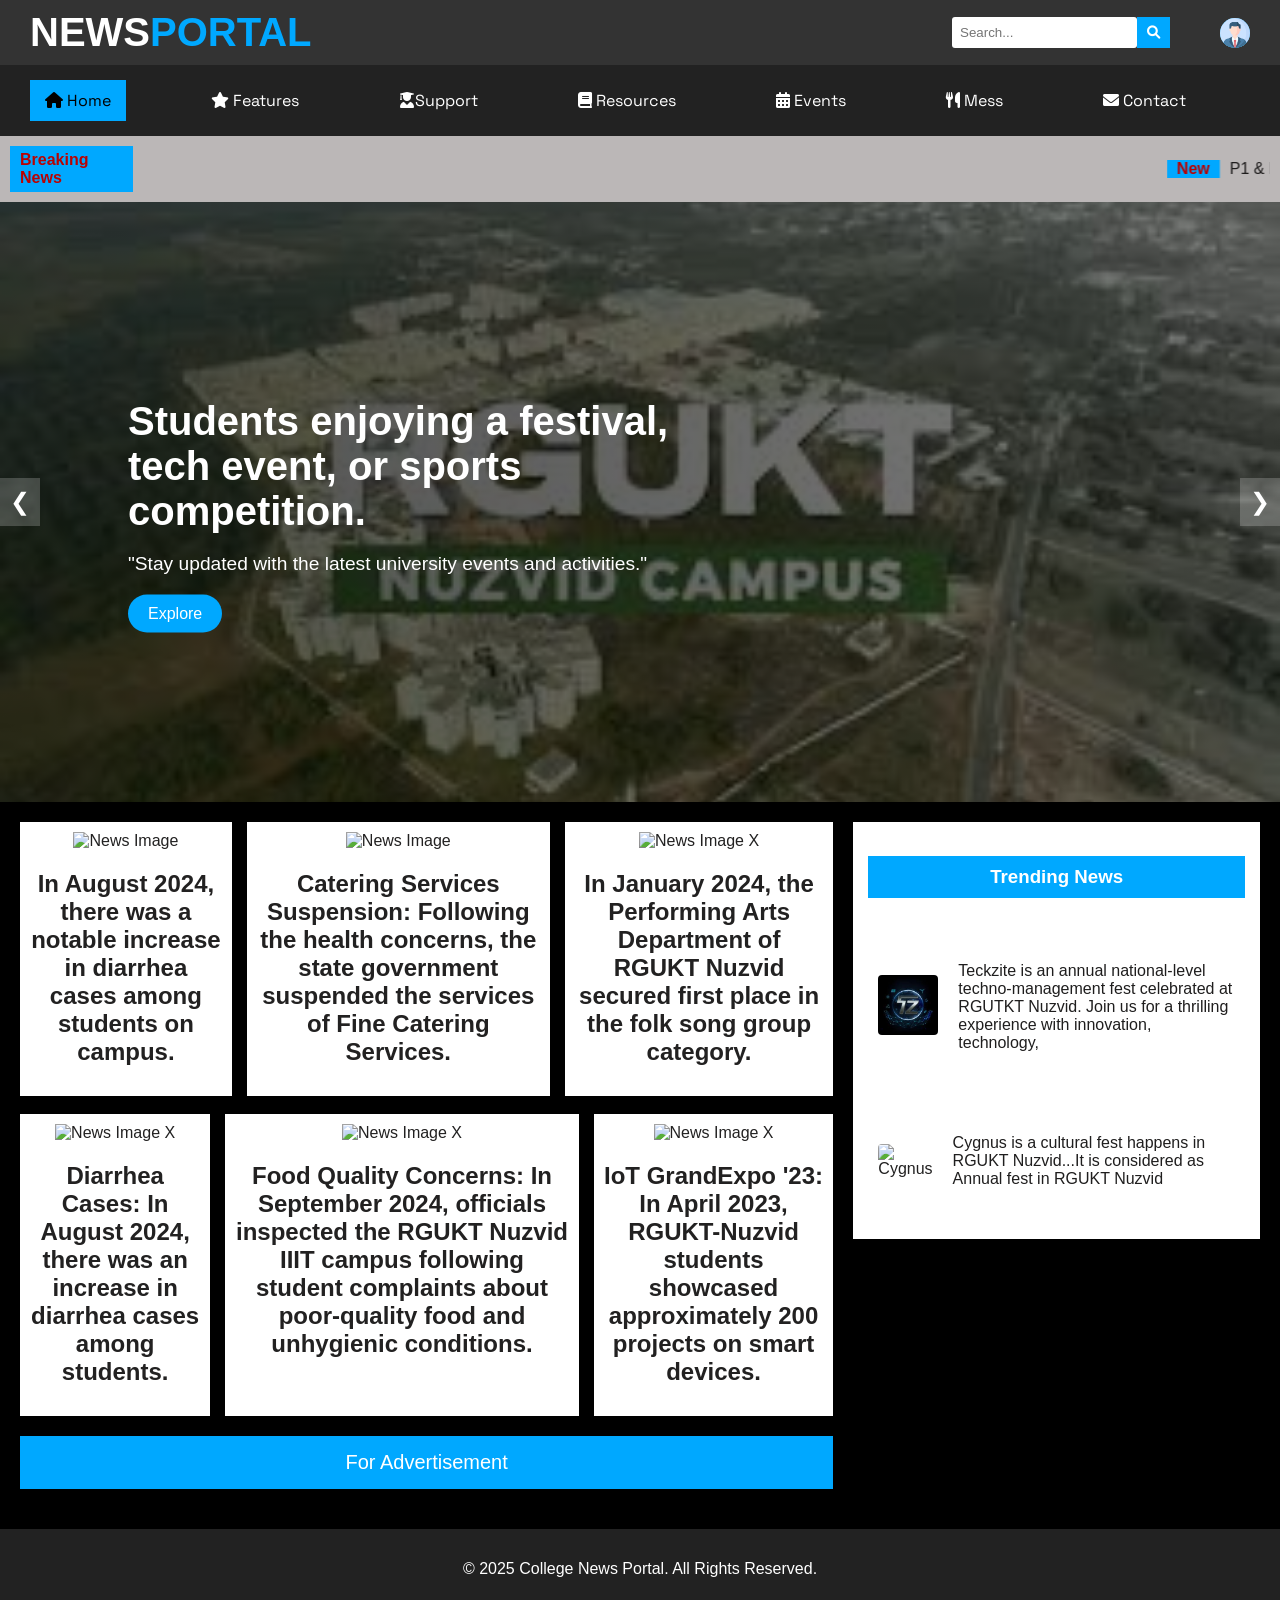
==== Fronted/homePage.html @ 2e1bdf9b "Add files via upload" ====
<!DOCTYPE html>
<html lang="en">

<head>
    <link rel="stylesheet" href="https://cdnjs.cloudflare.com/ajax/libs/font-awesome/6.0.0/css/all.min.css">
    <meta charset="UTF-8">
    <meta name="viewport" content="width=device-width, initial-scale=1.0">
    <title>College News Portal</title>
    <link rel="stylesheet" href="styles.css">
    <link href="https://fonts.googleapis.com/css2?family=Montserrat:wght@400;700&display=swap" rel="stylesheet">
    <script src="https://kit.fontawesome.com/a076d05399.js" crossorigin="anonymous"></script>
    <link rel="stylesheet" href="https://cdn.jsdelivr.net/npm/swiper/swiper-bundle.min.css" />
    <script src="https://cdn.jsdelivr.net/npm/swiper/swiper-bundle.min.js"></script>
    <link rel="stylesheet" href="homePage.css">
    <!-- <script src="homePage.js"></script> -->
    <style>
        .profile-btn {
            background: #00a8ff;
            color: white;
            padding: 10px 15px;
            border: none;
            border-radius: 5px;
            cursor: pointer;
            font-size: 1em;
            display: inline-flex;
            align-items: center;
            gap: 5px;
        }
        
        .profile-btn:hover {
            background: #005f9f;
        }
        
        .modal {
            display: none;
            position: fixed;
            top: 0;
            left: 0;
            width: 100%;
            height: 100%;
            background: rgba(0, 0, 0, 0.5);
            justify-content: center;
            align-items: center;
            z-index: 1000;
        }
        
        .modal-content {
            background: white;
            padding: 20px;
            border-radius: 10px;
            text-align: center;
            width: 80%;
            max-width: 400px;
            box-shadow: 0 10px 30px rgba(0, 0, 0, 0.3);
        }
        
        .login-btn {
            display: block;
            width: 100%;
            padding: 10px;
            margin: 10px 0;
            background: #00a8ff;
            color: white;
            border: none;
            border-radius: 5px;
            cursor: pointer;
            font-size: 1em;
        }
        
        .login-btn:hover {
            background: #005f9f;
        }
    </style>
</head>

<body>
    <!-- New Top Navbar -->
    <header class="top-navbar">
        <div class="logo" style="font-size: 40PX;">NEWS<span>PORTAL</span></div>
        <div class="search-bar">
            <input type="text" placeholder="Search...">
            <button><i class="fas fa-search"></i></button>
            <!-- <button><i class="fal fa-search"></i></button> -->
        </div>
        <!-- <div id="profile-card" class="card" style="display:none; max-width: 400px; margin-top: 20px;">
            <div class="card-body text-center">
                <img id="profilePicLarge" src="" alt="Profile Picture" class="rounded-circle" width="100" height="100">
                <h5 id="profileName" class="mt-2"></h5>
                <p id="profileEmail"></p>
                <p id="profilePhone"></p>
                <button class="btn btn-danger btn-logout" id="signOutBtn">Sign Out</button>
            </div>
        </div>
        <script>
            // Update UI on login
            function updateUI(user) {
                // Show the profile card with user details
                document.getElementById('profile-card').style.display = 'block';

                // Update profile picture and details
                document.getElementById('profilePicLarge').src = user.photoURL;
                document.getElementById('profileName').textContent = user.displayName;
                document.getElementById('profileEmail').textContent = user.email;
                document.getElementById('profilePhone').textContent = user.phoneNumber ? user.phoneNumber : "No phone linked";

                // Handle sign-out button
                document.getElementById('signOutBtn').addEventListener('click', function() {
                    firebase.auth().signOut().then(() => {
                        document.getElementById('profile-card').style.display = 'none'; // Hide profile card after sign-out
                        location.reload(); // Reload the page after sign-out
                    }).catch((error) => {
                        console.error("Error during sign-out:", error);
                    });
                });
            }
        </script>
        <script>
            // Update UI on login
            function updateUI(user) {
                // Show the profile card with user details
                document.getElementById('profile-card').style.display = 'block';

                // Update profile picture and details
                document.getElementById('profilePicLarge').src = user.photoURL;
                document.getElementById('profileName').textContent = user.displayName;
                document.getElementById('profileEmail').textContent = user.email;
                document.getElementById('profilePhone').textContent = user.phoneNumber ? user.phoneNumber : "No phone linked";

                // Handle sign-out button
                document.getElementById('signOutBtn').addEventListener('click', function() {
                    firebase.auth().signOut().then(() => {
                        document.getElementById('profile-card').style.display = 'none'; // Hide profile card after sign-out
                        location.reload(); // Reload the page after sign-out
                    }).catch((error) => {
                        console.error("Error during sign-out:", error);
                    });
                });
            }
        </script> -->

        <div class="profile-logo">
            <!-- <a href="index.html"> -->
            <img src="[data-uri]"
                alt="Profile">
        </div>
        <br>
        <div class="modal" id="loginOptionsModal">
            <div class="modal-content">
                <h2>Login Options</h2>
                <button class="login-btn">Login with Email</button>
                <button class="login-btn">Login with Google</button>
                <button class="login-btn">Login with Facebook</button>
                <button class="login-btn" onclick="closeLoginModal()">Close</button>
            </div>
        </div>
        <script>
            document.getElementById('profileButton').addEventListener('click', function() {
                document.getElementById('loginOptionsModal').style.display = 'flex';
            });

            function closeLoginModal() {
                document.getElementById('loginOptionsModal').style.display = 'none';
            }
        </script>

        <!-- <p class="login">Login<br>or<br>Sign Up</p> -->


    </header>

    <!-- Existing Header -->
    <header class="header">
        <!-- <div class="logo">NEWS<span>PORTAL</span></div> -->
        <nav class="navbar">
            <a href="#" class="active"><i class="fas fa-home"></i> Home</a>
            <a href="Essential_Features_1.html"><i class="fas fa-star"></i>  Features</a>
            <a href="Student_Support_1.html"><i class="fas fa-user-graduate"></i>Support</a>
            <a href="Academic_Support.html"><i class="fas fa-book"></i> Resources</a>
            <a href="Events.html"><i class="fas fa-calendar-alt"></i> Events</a>
            <a href="mess_and_food.html"><i class="fas fa-utensils"></i> Mess</a>
            <a href="Contact_1.html"><i class="fas fa-envelope"></i> Contact</a>
        </nav>
        <!-- <div class="search-bar ">
            <input type="text " placeholder="Keyword ">
            <button><i class="fas fa-search "></i></button>
        </div> -->
    </header>

    <section class="breaking-news ">
        <span>Breaking News</span>
        <marquee><span class="blinking-text New ">New</span>P1 & P2 Remidial examination time table..&nbsp;&nbsp;|&nbsp;&nbsp;President and Vice-President selections are going on in CSE Department..</marquee>
    </section>
    <!DOCTYPE html>
    <html lang="en">

    <!-- <head>
        <meta charset="UTF-8">
        <meta name="viewport" content="width=device-width, initial-scale=1.0">
        <title>Image Carousel</title>
        <style>

        </style>
    </head> -->

    <body>
        <div class="carousel">
            <div class="slides">
                <div class="slide" style="background-image: url('[data-uri]'); background-size: cover; background-position: center;">
                    <div class="overlay"></div>
                    <div class="content">
                        <h1>"A Place to Learn, Grow, and Succeed!"</h1>
                        <p>Have a visit of our Campus in a bird eye-view</p>
                        <a href="https://youtu.be/DHml2QBOYe0?si=I0s-JmAlD7ypQW20" class="btn">Explore</a>
                    </div>
                </div>
                <div class="slide active" style="background-image: url('[data-uri]'); background-size: cover; background-position: center;">
                    <div class="overlay"></div>
                    <div class="content">
                        <h1>Students enjoying a festival, tech event, or sports competition.</h1>
                        <p>"Stay updated with the latest university events and activities."</p>
                        <a href="https://youtu.be/DHml2QBOYe0?si=I0s-JmAlD7ypQW20" class="btn">Explore</a>
                    </div>
                </div>

                <div class="slide" style="background-image: url('[data-uri]'); background-size: cover; background-position: center;">
                    <div class="overlay"></div>
                    <div class="content">
                        <h1>Students enjoying a festival, tech event, or sports competition</h1>
                        <p>"Stay updated with the latest university events and activities."</p>
                        <a href="https://youtu.be/DHml2QBOYe0?si=I0s-JmAlD7ypQW20" class="btn">Explore</a>
                    </div>
                </div>
                <div class="slide" style="background-image: url('[data-uri]'); background-size: cover; background-position: center;">
                    <div class="overlay"></div>
                    <div class="content">
                        <h1>Students enjoying a festival, tech event, or sports competition</h1>
                        <p>"Stay updated with the latest university events and activities."</p>
                        <a href="https://youtu.be/DHml2QBOYe0?si=I0s-JmAlD7ypQW20" class="btn">Explore</a>
                    </div>
                </div>
            </div>
            <div class="controls">
                <button id="prev">&#10094;</button>
                <button id="next">&#10095;</button>
            </div>
        </div>
        <script>
            let currentSlide = 0;
            const slides = document.querySelectorAll('.slide');
            const nextButton = document.getElementById('next');
            const prevButton = document.getElementById('prev');

            function showSlide(index) {
                slides.forEach((slide, i) => {
                    slide.classList.toggle('active', i === index);
                });
            }

            function nextSlide() {
                currentSlide = (currentSlide + 1) % slides.length;
                showSlide(currentSlide);
            }

            function prevSlide() {
                currentSlide = (currentSlide - 1 + slides.length) % slides.length;
                showSlide(currentSlide);
            }

            nextButton.addEventListener('click', nextSlide);
            prevButton.addEventListener('click', prevSlide);

            setInterval(nextSlide, 3000); // Auto slide every 3 seconds
        </script>
    </body>

    </html>
    <script>
        var swiper = new Swiper('.swiper-container', {
            loop: true,
            autoplay: {
                delay: 3000,
                disableOnInteraction: false,
            },
            pagination: {
                el: '.swiper-pagination',
                clickable: true,
            },
            navigation: {
                nextEl: '.swiper-button-next',
                prevEl: '.swiper-button-prev',
            },
        });
    </script>
    <!-- <div class="carousel-container ">
        <div class="carousel ">
            <div class="carousel-slide ">
                <img src="https://images.pexels.com/photos/1659438/pexels-photo-1659438.jpeg?auto=compress&cs=tinysrgb&w=600" alt="Slide 1 ">
                <div class="slide-number ">1/3</div>
            </div>
            <div class="carousel-slide ">
                <img src="https://images.pexels.com/photos/3204950/pexels-photo-3204950.jpeg?auto=compress&cs=tinysrgb&w=600" alt=" Slide 2 ">
                <div class="slide-number ">2/3</div>
            </div>

            <div class="carousel-slide ">
                <img src="https://images.deepai.org/chat-style-image/410059517bd848b9b8b893c151ca9a31/output.jpg" alt=" Slide 3 ">
                <div class="slide-number ">3/3</div>
            </div>
            <div class="carousel-slide ">
                <img src="https://images.deepai.org/chat-style-image/410059517bd848b9b8b893c151ca9a31/output.jpg" alt=" Slide 3 ">
                <div class="slide-number ">3/3</div>
            </div>
        </div>
        <div class="dots-container ">
            <div class="dot active "></div>
            <div class="dot "></div>
            <div class="dot "></div>
            <div class="dot "></div>
        </div>
    </div>
 -->

    <div class="container ">

        <div class="main-content ">


            <section class="featured-news ">
                <article>
                    <a href="news.html "> <img src="https://tse2.mm.bing.net/th?id=OIP.7BnX1uEfYjDy9ue3vzPV9QHaDj&w=227&h=227&c=7 " alt="News Image ">

                        <h2>In August 2024, there was a notable increase in diarrhea cases among students on campus.</h2>
                    </a>
                </article>
                <article>
                    <a href="news.html "> <img src=" https://tse2.mm.bing.net/th?id=OIP.qR7wzEUnlj5_laS-erY0iwHaFj&w=355&h=355&c=7 " alt="News Image ">

                        <h2>Catering Services Suspension: Following the health concerns, the state government suspended the services of Fine Catering Services.
                        </h2>
                    </a>
                </article>
                <article>
                    <a href="news.html "> <img src="https://tse1.mm.bing.net/th?id=OIP.hWRy4tz-WGbR9gDtNKpdBwHaEK&w=266&h=266&c=7" alt="News Image "> X
                        <h2>In January 2024, the Performing Arts Department of RGUKT Nuzvid secured first place in the folk song group category.</h2>
                    </a>
                </article>
            </section>
            <br>
            <section class="featured-news ">

                <article>
                    <a href="news.html "> <img src="https://tse2.mm.bing.net/th?id=OIP.qR7wzEUnlj5_laS-erY0iwHaFj&w=355&h=355&c=7" alt="News Image "> X
                        <h2>Diarrhea Cases: In August 2024, there was an increase in diarrhea cases among students. </h2>
                    </a>
                </article>
                <article>
                    <a href="news.html "> <img src="https://tse4.mm.bing.net/th?id=OIP.izRJJhMVg1qjjKA2wf9P6wHaDt&w=237&h=237&c=7 " alt="News Image "> X
                        <h2>Food Quality Concerns: In September 2024, officials inspected the RGUKT Nuzvid IIIT campus following student complaints about poor-quality food and unhygienic conditions.
                        </h2>
                    </a>
                </article>
                <article>
                    <a href="news.html "> <img src="https://tse2.mm.bing.net/th?id=OIP.nenHi66zFstHROoTGbahRwHaEK&w=266&h=266&c=7 " alt="News Image "> X
                        <h2>IoT GrandExpo '23: In April 2023, RGUKT-Nuzvid students showcased approximately 200 projects on smart devices. </h2>
                    </a>
                </article>

            </section>
            <a href="Advertisment.html">
                <div class="advertisement ">For Advertisement</div>
            </a>
        </div>

        <aside class="sidebar ">
            <section class="trending-news ">
                <h3>Trending News</h3>
                <div class="tredn1 ">
                    <article>

                        <a href="https://teckzite.org/ "><img src="[data-uri]"
                                alt=" Trending "></a>
                        <p style="color:rgb(31, 30, 30);">Teckzite is an annual national-level techno-management fest celebrated at RGUTKT Nuzvid. Join us for a thrilling experience with innovation, technology,</p>
                    </article>
                </div>
                <article>
                    <a href="https://www.instagram.com/cygnus_2k25?utm_source=ig_web_button_share_sheet&igsh=ZDNlZDc0MzIxNw=="> <img src=" https://encrypted-tbn0.gstatic.com/images?q=tbn:ANd9GcT7wJ7SiieqJWCZuH_wAWFHO-YEYi4juymuLg&s " alt="Cygnus "></a>
                    <p style="color:rgb(31, 30, 30);">Cygnus is a cultural fest happens in RGUKT Nuzvid...It is considered as Annual fest in RGUKT Nuzvid</p>
                </article>
            </section>
        </aside>
    </div>

    <footer class="footer ">
        <p>&copy; 2025 College News Portal. All Rights Reserved.</p>
    </footer>
    <!-- <script>
        let currentIndex = 0;
        const slides = document.querySelectorAll('.carousel-slide');
        const totalSlides = slides.length;
        const carousel = document.querySelector('.carousel');
        const dots = document.querySelectorAll('.dot');

        function updateCarousel() {
            carousel.style.transform = `translateX(-${currentIndex * 100}%)`;

            // Update Slide Number
            document.querySelectorAll('.slide-number').forEach((el, index) => {
                el.textContent = `${index + 1}/${totalSlides}`;
            });

            // Update Dots
            dots.forEach((dot, index) => {
                dot.classList.toggle('active', index === currentIndex);
            });
        }

        function nextSlide() {
            currentIndex = (currentIndex + 1) % totalSlides;
            updateCarousel();
        }

        // Auto-scroll every 2 seconds, ensuring proper centering
        setInterval(() => {
            nextSlide();
        }, 2500); // Slide transition + 2 seconds pause

        // Dots click event
        dots.forEach((dot, index) => {
            dot.addEventListener('click', () => {
                currentIndex = index;
                updateCarousel();
            });
        });
    </script> -->

</body>

</html>
---- Fronted/homePage.css ----
@import url('https://fonts.googleapis.com/css2?family=Space+Grotesk:wght@400;500;700&display=swap');
.navbar {
    font-family: 'Space Grotesk', sans-serif;
}

body {
    font-family: 'Montserrat', sans-serif;
    margin: 0;
    padding: 0;
    background: #f4f4f4;
}

.header {
    display: flex;
    justify-content: space-between;
    align-items: center;
    background: #222;
    padding: 15px 30px;
    color: white;
}

.login {
    color: aliceblue;
}

.logo {
    font-size: 34px;
    font-weight: bold;
}

.New span {
    color: black;
}

.logo span {
    color: #00a8ff;
}

.navbar {
    display: flex;
    gap: 70px;
    /* font-size: 25px; */
}

.navbar a {
    color: white;
    text-decoration: none;
    padding: 10px 15px;
}

.navbar a.active,
.navbar a:hover {
    background: #00a8ff;
    color: #000;
}

.search-bar {
    display: flex;
}

.search-bar input {
    padding: 8px;
    border: none;
    border-radius: 3px;
}

.search-bar button {
    background: #00a8ff;
    border: none;
    padding: 8px 10px;
    cursor: pointer;
    color: white;
}

.breaking-news {
    background: #bbb7b7;
    color: rgb(29, 27, 27);
    padding: 10px;
    display: flex;
    align-items: center;
    font-size: 16px;
}

.breaking-news span {
    background: #00a8ff;
    padding: 5px 10px;
    margin-right: 10px;
    color: rgb(185, 2, 2);
    font-weight: 600;
}

.container {
    display: flex;
    margin: 20px;
}

.main-content {
    flex: 2;
}

.featured-news {
    display: flex;
    gap: 15px;
}

.featured-news article {
    display: flex;
    background: white;
    padding: 10px;
    text-align: center;
}

.featured-news img {
    width: 100%;
    height: auto;
}

.advertisement {
    text-align: center;
    background: #00a8ff;
    color: white;
    padding: 15px;
    margin: 20px 0;
    font-size: 20px;
}

.sidebar {
    flex: 1;
    margin-left: 20px;
}

.trending-news {
    background: white;
    padding: 15px;
}

.trending-news h3 {
    background: #00a8ff;
    color: white;
    padding: 10px;
    text-align: center;
}

.trending-news article {
    display: flex;
    align-items: center;
    margin: 10px 0;
}

.trending-news img {
    width: 60px;
    height: 60px;
    margin-right: 10px;
}

.footer {
    background: #222;
    color: white;
    text-align: center;
    padding: 15px;
    margin-top: 20px;
}


/* Additional Styling for the New Navbar */

.top-navbar {
    display: flex;
    justify-content: space-between;
    align-items: center;
    background: #333;
    padding: 10px 30px;
    color: white;
}

.top-navbar .logo {
    font-size: 20px;
    font-weight: bold;
}

.top-navbar .search-bar {
    flex: 1;
    display: flex;
    justify-content: right;
    padding-right: 50px;
}

.top-navbar .profile-logo {
    width: 30px;
    height: 30px;
    border-radius: 50%;
    background: #00a8ff;
    display: flex;
    justify-content: center;
    align-items: center;
}

.top-navbar .profile-logo img {
    width: 100%;
    height: 100%;
    border-radius: 50%;
}

.trend1 {
    border: 2px solid #00a8ff;
    border-radius: 3px;
}

.trending-news {
    display: flex;
    flex-direction: column;
    gap: 10px;
}

.trending-news article {
    display: flex;
    align-items: center;
    gap: 10px;
    padding: 10px;
    border-radius: 8px;
    transition: transform 0.3s ease, box-shadow 0.3s ease;
}

.trending-news article img {
    width: 60px;
    height: 60px;
    object-fit: cover;
    border-radius: 4px;
}

.trending-news article:hover {
    transform: scale(1.05);
    box-shadow: 0 4px 8px rgba(0, 0, 0, 0.2);
}

.blinking-text {
    color: red;
    /* Text color */
    font-weight: bold;
    /* Make it stand out */
    animation: blink 1s infinite;
    /* Apply the animation */
}

@keyframes blink {
    0%,
    100% {
        opacity: 1;
        /* Fully visible at the start and end */
    }
    50% {
        opacity: 0;
        /* Invisible in the middle */
    }
}

@keyframes blink {
    0%,
    100% {
        color: red;
    }
    50% {
        color: blue;
    }
}

.New {
    background-color: black;
}

.carousel-container {
    width: 100%;
    max-width: 1100px;
    /* Increased width */
    margin: auto;
    overflow: hidden;
    position: relative;
    border-radius: 10px;
    box-shadow: 0 4px 8px rgba(0, 0, 0, 0.2);
    background-color: #222;
}

.carousel-slide img {
    width: 100%;
    max-height: 500px;
    /* Increased height */
    object-fit: contain;
    display: block;
}

.carousel-wrapper {
    display: flex;
    justify-content: center;
    align-items: center;
    overflow: hidden;
}

.carousel {
    display: flex;
    transition: transform 0.8s ease-in-out;
}

.carousel-slide {
    min-width: 100%;
    flex-shrink: 0;
    display: flex;
    justify-content: center;
    align-items: center;
    position: relative;
}


/* .carousel-slide img {
    width: 100%;
    max-height: 400px;
    object-fit: contain;
    display: block;
} */


/* Slide Number (1/3) */

.slide-number {
    position: absolute;
    bottom: 20px;
    left: 50%;
    transform: translateX(-50%);
    background: rgba(0, 0, 0, 0.7);
    color: white;
    padding: 5px 10px;
    border-radius: 10px;
    font-size: 14px;
}


/* Dots for Navigation */

.dots-container {
    position: absolute;
    bottom: 10px;
    left: 50%;
    transform: translateX(-50%);
    display: flex;
    gap: 8px;
}

.dot {
    width: 12px;
    height: 12px;
    background-color: #bbb;
    border-radius: 50%;
    cursor: pointer;
}

.dot.active {
    background-color: black;
}

a {
    color: rgb(34, 33, 33);
    text-decoration: none;
}


/* login through firebase */

.container1 {
    max-width: 600px;
    margin-top: 100px;
}

.card {
    padding: 20px;
    text-align: center;
    box-shadow: 0 4px 8px rgba(0, 0, 0, 0.1);
    border-radius: 10px;
    background: white;
}

.btn-logout {
    margin-top: 10px;
    width: 100%;
}


/* * {
    margin: 0;
    padding: 0;
    box-sizing: border-box;
} */

body {
    font-family: Arial, sans-serif;
    background-color: #000;
    color: white;
}

.carousel {
    position: relative;
    width: 100%;
    height: 600px;
    overflow: hidden;
}

.slides {
    position: relative;
    width: 100%;
    height: 100%;
}

.slide {
    position: absolute;
    width: 100%;
    height: 100%;
    opacity: 0;
    transition: opacity 0.5s ease-in-out;
}

.slide.active {
    opacity: 1;
}

.overlay {
    position: absolute;
    top: 0;
    left: 0;
    width: 100%;
    height: 100%;
    background: linear-gradient(to right, rgba(0, 0, 0, 0.7), rgba(0, 0, 0, 0.5));
}

.content {
    position: absolute;
    top: 50%;
    left: 10%;
    transform: translateY(-50%);
    max-width: 600px;
}

.content h1 {
    font-size: 2.5rem;
    margin-bottom: 10px;
}

.content p {
    font-size: 1.2rem;
    margin-bottom: 20px;
}

.btn {
    display: inline-block;
    padding: 10px 20px;
    background: #00a8ff;
    color: white;
    text-decoration: none;
    border-radius: 25px;
}

.btn:hover {
    background: #00a8ff;
}

.controls {
    position: absolute;
    top: 50%;
    transform: translateY(-50%);
    display: flex;
    justify-content: space-between;
    width: 100%;
}

.controls button {
    background: rgba(255, 255, 255, 0.2);
    border: none;
    padding: 10px;
    cursor: pointer;
    color: white;
    font-size: 1.5rem;
}

.controls button:hover {
    background: rgba(255, 255, 255, 0.3);
}

#profile-dropdown {
    display: none;
    position: absolute;
    top: 60px;
    right: 20px;
    width: 250px;
    background: white;
    box-shadow: 0 4px 8px rgba(0, 0, 0, 0.2);
    border-radius: 10px;
    padding: 15px;
    text-align: center;
}

.profile-btn {
    background: #00a8ff;
    color: white;
    padding: 10px 15px;
    border: none;
    border-radius: 5px;
    cursor: pointer;
    font-size: 1em;
    display: inline-flex;
    align-items: center;
    gap: 5px;
}

.profile-btn:hover {
    background: #005f9f;
}

.modal {
    display: none;
    position: fixed;
    top: 0;
    left: 0;
    width: 100%;
    height: 100%;
    background: rgba(0, 0, 0, 0.5);
    justify-content: center;
    align-items: center;
    z-index: 1000;
}

.modal-content {
    background: white;
    padding: 20px;
    border-radius: 10px;
    text-align: center;
    width: 80%;
    max-width: 400px;
    box-shadow: 0 10px 30px rgba(0, 0, 0, 0.3);
}

.login-btn {
    display: block;
    width: 100%;
    padding: 10px;
    margin: 10px 0;
    background: #00a8ff;
    color: white;
    border: none;
    border-radius: 5px;
    cursor: pointer;
    font-size: 1em;
}

.login-btn:hover {
    background: #005f9f;
}
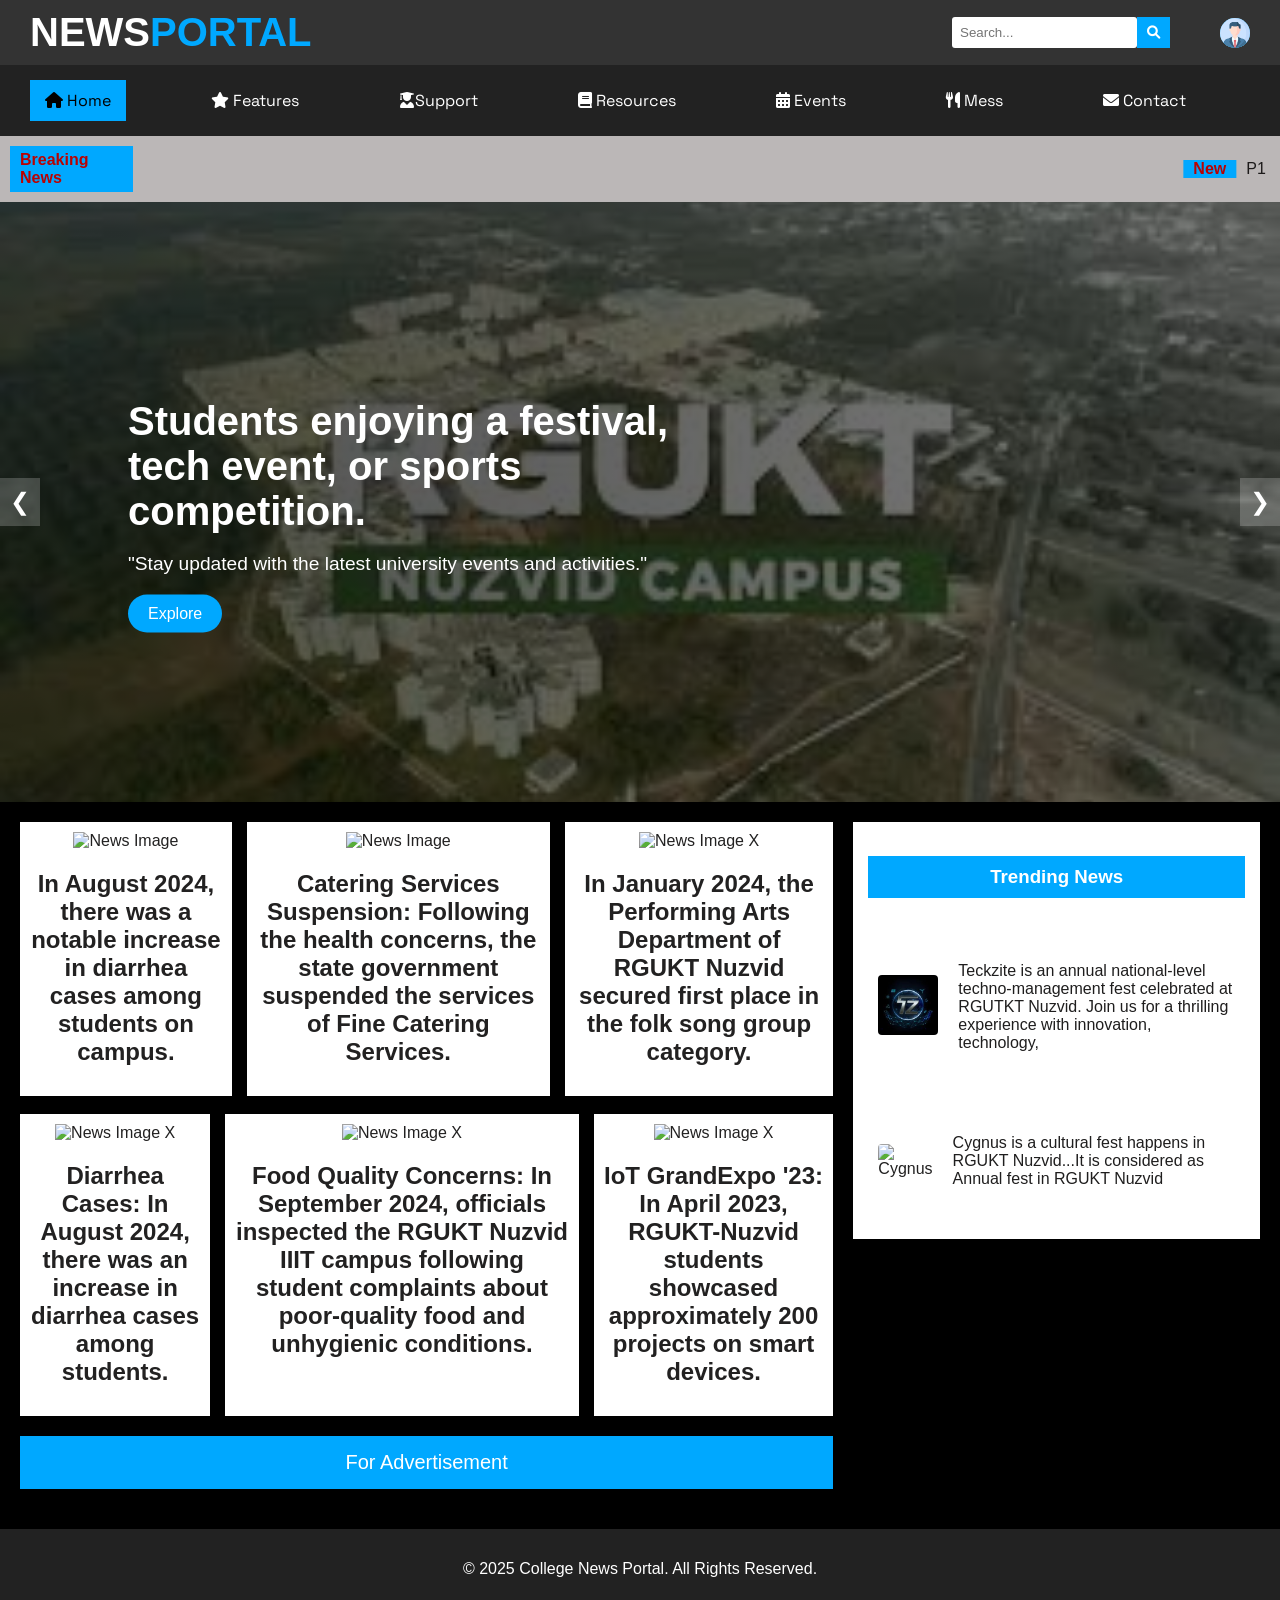
==== commit 0accf821: "Made some variations on navbar homePage.html" ====
--- a/Fronted/homePage.html
+++ b/Fronted/homePage.html
@@ -435,4 +435,4 @@
 
 </body>
 
-</html>+</html>
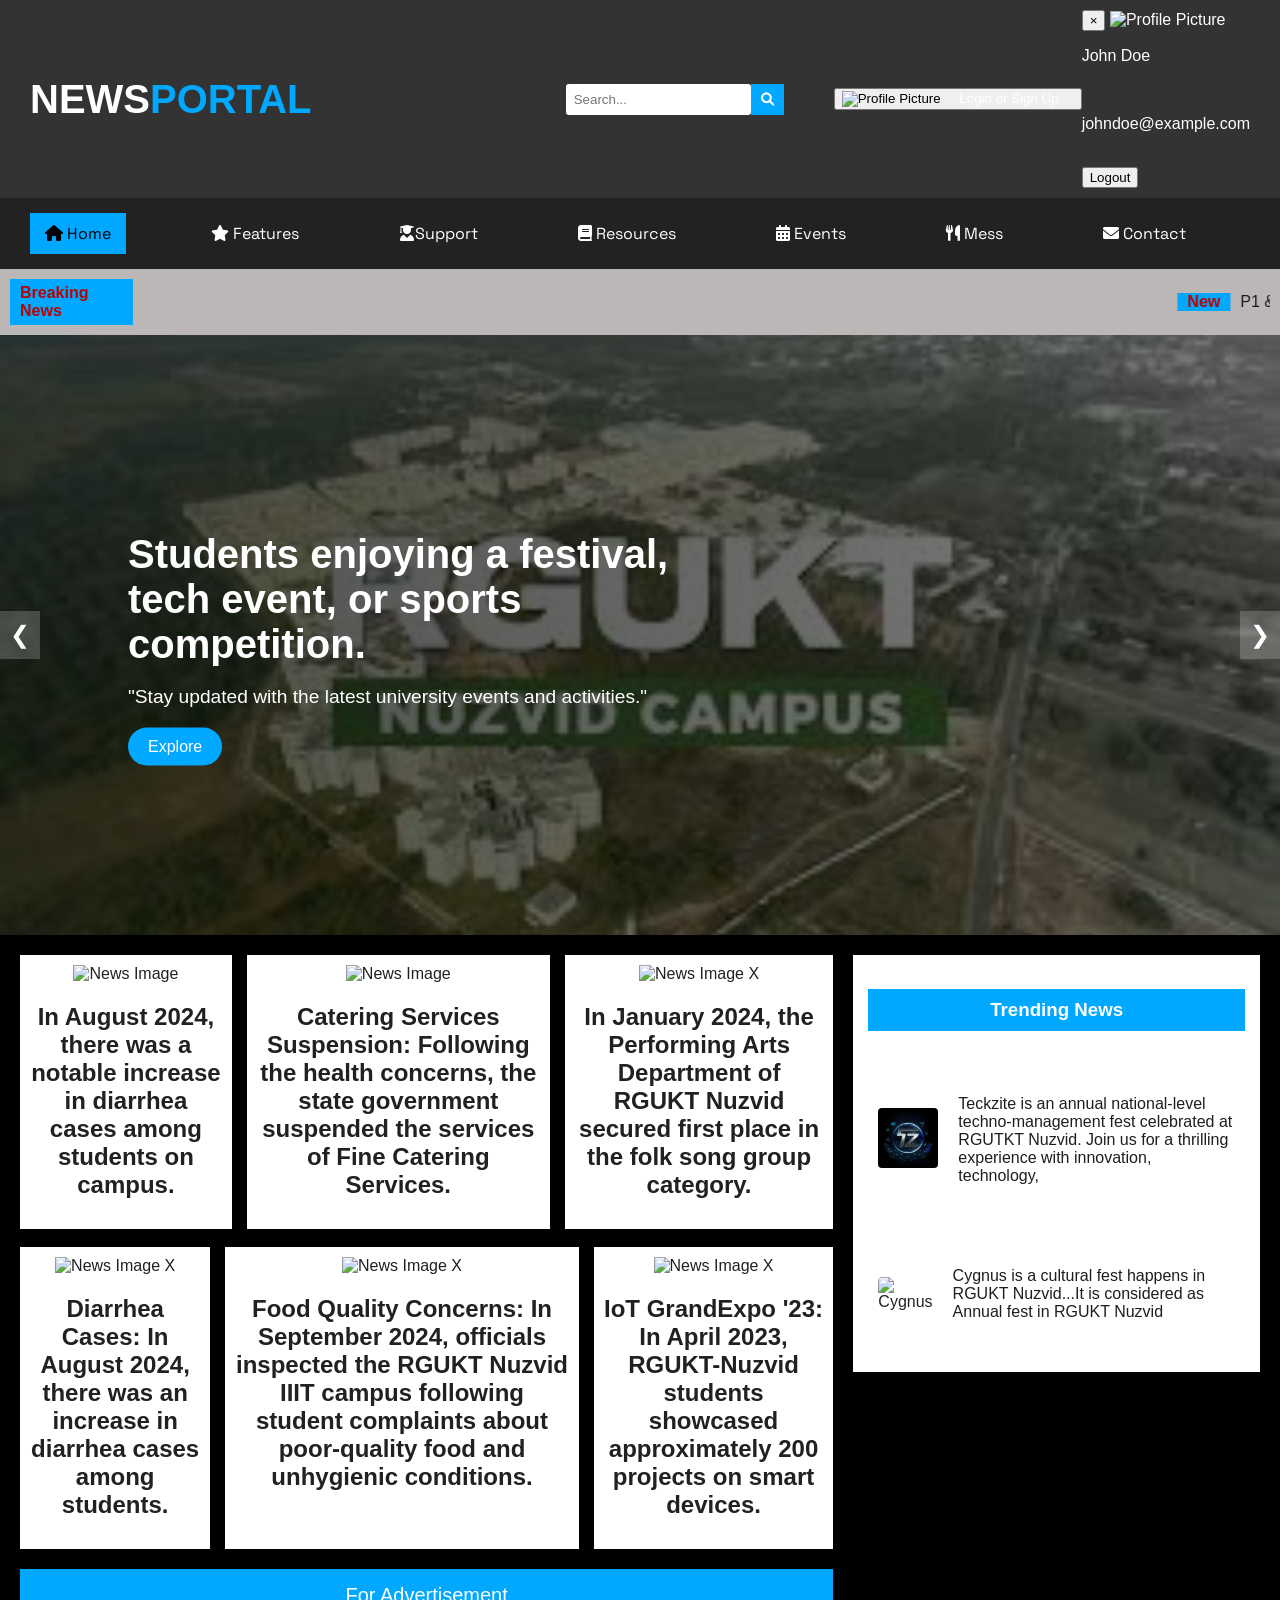
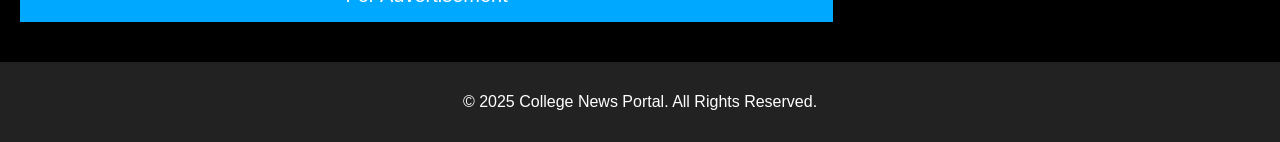
==== commit 162990f7: "added login ui and backend" ====
--- a/Fronted/homePage.html
+++ b/Fronted/homePage.html
@@ -7,69 +7,15 @@
     <meta name="viewport" content="width=device-width, initial-scale=1.0">
     <title>College News Portal</title>
     <link rel="stylesheet" href="styles.css">
+    <script src="homePage.js"></script>
     <link href="https://fonts.googleapis.com/css2?family=Montserrat:wght@400;700&display=swap" rel="stylesheet">
     <script src="https://kit.fontawesome.com/a076d05399.js" crossorigin="anonymous"></script>
     <link rel="stylesheet" href="https://cdn.jsdelivr.net/npm/swiper/swiper-bundle.min.css" />
     <script src="https://cdn.jsdelivr.net/npm/swiper/swiper-bundle.min.js"></script>
     <link rel="stylesheet" href="homePage.css">
-    <!-- <script src="homePage.js"></script> -->
+
     <style>
-        .profile-btn {
-            background: #00a8ff;
-            color: white;
-            padding: 10px 15px;
-            border: none;
-            border-radius: 5px;
-            cursor: pointer;
-            font-size: 1em;
-            display: inline-flex;
-            align-items: center;
-            gap: 5px;
-        }
-        
-        .profile-btn:hover {
-            background: #005f9f;
-        }
-        
-        .modal {
-            display: none;
-            position: fixed;
-            top: 0;
-            left: 0;
-            width: 100%;
-            height: 100%;
-            background: rgba(0, 0, 0, 0.5);
-            justify-content: center;
-            align-items: center;
-            z-index: 1000;
-        }
-        
-        .modal-content {
-            background: white;
-            padding: 20px;
-            border-radius: 10px;
-            text-align: center;
-            width: 80%;
-            max-width: 400px;
-            box-shadow: 0 10px 30px rgba(0, 0, 0, 0.3);
-        }
-        
-        .login-btn {
-            display: block;
-            width: 100%;
-            padding: 10px;
-            margin: 10px 0;
-            background: #00a8ff;
-            color: white;
-            border: none;
-            border-radius: 5px;
-            cursor: pointer;
-            font-size: 1em;
-        }
-        
-        .login-btn:hover {
-            background: #005f9f;
-        }
+
     </style>
 </head>
 
@@ -82,86 +28,75 @@
             <button><i class="fas fa-search"></i></button>
             <!-- <button><i class="fal fa-search"></i></button> -->
         </div>
-        <!-- <div id="profile-card" class="card" style="display:none; max-width: 400px; margin-top: 20px;">
-            <div class="card-body text-center">
-                <img id="profilePicLarge" src="" alt="Profile Picture" class="rounded-circle" width="100" height="100">
-                <h5 id="profileName" class="mt-2"></h5>
-                <p id="profileEmail"></p>
-                <p id="profilePhone"></p>
-                <button class="btn btn-danger btn-logout" id="signOutBtn">Sign Out</button>
-            </div>
+
+        <!-- Navbar -->
+        <div class="navbar">
+            <button class="profile-button" onclick="togglePopup()">
+            <img src="https://via.placeholder.com/40" alt="Profile Picture" class="profile-pic">
+            <a href="login.html" class="profile-name" id="profileLink">Login or Sign Up</a>
+        </button>
         </div>
+
+        <!-- Popup Profile -->
+        <div class="popup-container" id="profilePopup">
+            <button class="close-btn" onclick="togglePopup()">&times;</button>
+            <img src="https://via.placeholder.com/80" class="profile-pic" alt="Profile Picture">
+            <p class="profile-name">John Doe</p>
+            <br>
+            <p class="profile-mail">johndoe@example.com</p>
+            <br>
+            <a id="profile_logout"><button class="logcon">Logout</button></a>
+        </div>
+
         <script>
-            // Update UI on login
-            function updateUI(user) {
-                // Show the profile card with user details
-                document.getElementById('profile-card').style.display = 'block';
-
-                // Update profile picture and details
-                document.getElementById('profilePicLarge').src = user.photoURL;
-                document.getElementById('profileName').textContent = user.displayName;
-                document.getElementById('profileEmail').textContent = user.email;
-                document.getElementById('profilePhone').textContent = user.phoneNumber ? user.phoneNumber : "No phone linked";
-
-                // Handle sign-out button
-                document.getElementById('signOutBtn').addEventListener('click', function() {
-                    firebase.auth().signOut().then(() => {
-                        document.getElementById('profile-card').style.display = 'none'; // Hide profile card after sign-out
-                        location.reload(); // Reload the page after sign-out
-                    }).catch((error) => {
-                        console.error("Error during sign-out:", error);
+            function updateProfileUI(user) {
+                if (user) {
+                    // Update all profile picture elements
+                    document.querySelectorAll(".profile-pic").forEach(el => {
+                        el.src = user.photoURL || "https://via.placeholder.com/80";
                     });
-                });
-            }
+
+                    // Update all profile name elements
+                    document.querySelectorAll(".profile-name").forEach(el => {
+                        el.textContent = user.displayName || "John Doe";
+                    });
+
+                    // Update email inside the popup
+                    document.querySelector(".profile-mail").textContent = user.email || "johndoe@example.com";
+                    // Enable popup and remove login link
+                    let profileLink = document.getElementById("profileLink");
+                    profileLink.removeAttribute("href");
+                    profileLink.setAttribute("onclick", "togglePopup()");
+                } else {
+                    // Hide the popup completely if not logged in
+                    popup.style.display = "none"; // Hide popup if user is not logged in
+                }
+            }
+
+            // Load user data from localStorage
+            let user = JSON.parse(localStorage.getItem("user"));
+            console.log(user);
+
+            if (user) {
+                updateProfileUI(user);
+            }
+
+            function togglePopup() {
+                let popup = document.getElementById('profilePopup');
+                popup.style.display = (popup.style.display === 'block') ? 'none' : 'block';
+            }
+
+            // Logout Function
+            document.getElementById('profile_logout').addEventListener('click', () => {
+                document.getElementById('profilePopup').style.display = 'none';
+                localStorage.removeItem("user");
+                updateProfileUI(null); // Reset UI after logout
+                window.location.reload();
+            });
         </script>
-        <script>
-            // Update UI on login
-            function updateUI(user) {
-                // Show the profile card with user details
-                document.getElementById('profile-card').style.display = 'block';
-
-                // Update profile picture and details
-                document.getElementById('profilePicLarge').src = user.photoURL;
-                document.getElementById('profileName').textContent = user.displayName;
-                document.getElementById('profileEmail').textContent = user.email;
-                document.getElementById('profilePhone').textContent = user.phoneNumber ? user.phoneNumber : "No phone linked";
-
-                // Handle sign-out button
-                document.getElementById('signOutBtn').addEventListener('click', function() {
-                    firebase.auth().signOut().then(() => {
-                        document.getElementById('profile-card').style.display = 'none'; // Hide profile card after sign-out
-                        location.reload(); // Reload the page after sign-out
-                    }).catch((error) => {
-                        console.error("Error during sign-out:", error);
-                    });
-                });
-            }
-        </script> -->
-
-        <div class="profile-logo">
-            <!-- <a href="index.html"> -->
-            <img src="[data-uri]"
-                alt="Profile">
-        </div>
+        </a>
         <br>
-        <div class="modal" id="loginOptionsModal">
-            <div class="modal-content">
-                <h2>Login Options</h2>
-                <button class="login-btn">Login with Email</button>
-                <button class="login-btn">Login with Google</button>
-                <button class="login-btn">Login with Facebook</button>
-                <button class="login-btn" onclick="closeLoginModal()">Close</button>
-            </div>
-        </div>
-        <script>
-            document.getElementById('profileButton').addEventListener('click', function() {
-                document.getElementById('loginOptionsModal').style.display = 'flex';
-            });
-
-            function closeLoginModal() {
-                document.getElementById('loginOptionsModal').style.display = 'none';
-            }
-        </script>
+
 
         <!-- <p class="login">Login<br>or<br>Sign Up</p> -->
 
@@ -188,19 +123,10 @@
 
     <section class="breaking-news ">
         <span>Breaking News</span>
-        <marquee><span class="blinking-text New ">New</span>P1 & P2 Remidial examination time table..&nbsp;&nbsp;|&nbsp;&nbsp;President and Vice-President selections are going on in CSE Department..</marquee>
+        <marquee style="z-index: 10;"><span class="blinking-text New ">New</span>P1 & P2 Remidial examination time table..&nbsp;&nbsp;|&nbsp;&nbsp;President and Vice-President selections are going on in CSE Department..</marquee>
     </section>
-    <!DOCTYPE html>
-    <html lang="en">
-
-    <!-- <head>
-        <meta charset="UTF-8">
-        <meta name="viewport" content="width=device-width, initial-scale=1.0">
-        <title>Image Carousel</title>
-        <style>
-
-        </style>
-    </head> -->
+
+
 
     <body>
         <div class="carousel">
@@ -273,166 +199,105 @@
         </script>
     </body>
 
-    </html>
-    <script>
-        var swiper = new Swiper('.swiper-container', {
-            loop: true,
-            autoplay: {
-                delay: 3000,
-                disableOnInteraction: false,
-            },
-            pagination: {
-                el: '.swiper-pagination',
-                clickable: true,
-            },
-            navigation: {
-                nextEl: '.swiper-button-next',
-                prevEl: '.swiper-button-prev',
-            },
-        });
-    </script>
-    <!-- <div class="carousel-container ">
-        <div class="carousel ">
-            <div class="carousel-slide ">
-                <img src="https://images.pexels.com/photos/1659438/pexels-photo-1659438.jpeg?auto=compress&cs=tinysrgb&w=600" alt="Slide 1 ">
-                <div class="slide-number ">1/3</div>
+</html>
+<script>
+    var swiper = new Swiper('.swiper-container', {
+        loop: true,
+        autoplay: {
+            delay: 3000,
+            disableOnInteraction: false,
+        },
+        pagination: {
+            el: '.swiper-pagination',
+            clickable: true,
+        },
+        navigation: {
+            nextEl: '.swiper-button-next',
+            prevEl: '.swiper-button-prev',
+        },
+    });
+</script>
+<div class="container ">
+
+    <div class="main-content ">
+
+
+        <section class="featured-news ">
+            <article>
+                <a href="news.html "> <img src="https://tse2.mm.bing.net/th?id=OIP.7BnX1uEfYjDy9ue3vzPV9QHaDj&w=227&h=227&c=7 " alt="News Image ">
+
+                    <h2>In August 2024, there was a notable increase in diarrhea cases among students on campus.</h2>
+                </a>
+            </article>
+            <article>
+                <a href="news.html "> <img src=" https://tse2.mm.bing.net/th?id=OIP.qR7wzEUnlj5_laS-erY0iwHaFj&w=355&h=355&c=7 " alt="News Image ">
+
+                    <h2>Catering Services Suspension: Following the health concerns, the state government suspended the services of Fine Catering Services.
+                    </h2>
+                </a>
+            </article>
+            <article>
+                <a href="news.html "> <img src="https://tse1.mm.bing.net/th?id=OIP.hWRy4tz-WGbR9gDtNKpdBwHaEK&w=266&h=266&c=7" alt="News Image "> X
+                    <h2>In January 2024, the Performing Arts Department of RGUKT Nuzvid secured first place in the folk song group category.</h2>
+                </a>
+            </article>
+        </section>
+        <br>
+        <section class="featured-news ">
+
+            <article>
+                <a href="news.html "> <img src="https://tse2.mm.bing.net/th?id=OIP.qR7wzEUnlj5_laS-erY0iwHaFj&w=355&h=355&c=7" alt="News Image "> X
+                    <h2>Diarrhea Cases: In August 2024, there was an increase in diarrhea cases among students. </h2>
+                </a>
+            </article>
+            <article>
+                <a href="news.html "> <img src="https://tse4.mm.bing.net/th?id=OIP.izRJJhMVg1qjjKA2wf9P6wHaDt&w=237&h=237&c=7 " alt="News Image "> X
+                    <h2>Food Quality Concerns: In September 2024, officials inspected the RGUKT Nuzvid IIIT campus following student complaints about poor-quality food and unhygienic conditions.
+                    </h2>
+                </a>
+            </article>
+            <article>
+                <a href="news.html "> <img src="https://tse2.mm.bing.net/th?id=OIP.nenHi66zFstHROoTGbahRwHaEK&w=266&h=266&c=7 " alt="News Image "> X
+                    <h2>IoT GrandExpo '23: In April 2023, RGUKT-Nuzvid students showcased approximately 200 projects on smart devices. </h2>
+                </a>
+            </article>
+
+        </section>
+        <a href="Advertisment.html">
+            <div class="advertisement ">For Advertisement</div>
+        </a>
+    </div>
+
+    <aside class="sidebar ">
+        <section class="trending-news ">
+            <h3>Trending News</h3>
+            <div class="tredn1 ">
+                <article>
+
+                    <a href="https://teckzite.org/ "><img src="[data-uri]"
+                            alt=" Trending "></a>
+                    <p style="color:rgb(31, 30, 30);">Teckzite is an annual national-level techno-management fest celebrated at RGUTKT Nuzvid. Join us for a thrilling experience with innovation, technology,</p>
+                </article>
             </div>
-            <div class="carousel-slide ">
-                <img src="https://images.pexels.com/photos/3204950/pexels-photo-3204950.jpeg?auto=compress&cs=tinysrgb&w=600" alt=" Slide 2 ">
-                <div class="slide-number ">2/3</div>
-            </div>
-
-            <div class="carousel-slide ">
-                <img src="https://images.deepai.org/chat-style-image/410059517bd848b9b8b893c151ca9a31/output.jpg" alt=" Slide 3 ">
-                <div class="slide-number ">3/3</div>
-            </div>
-            <div class="carousel-slide ">
-                <img src="https://images.deepai.org/chat-style-image/410059517bd848b9b8b893c151ca9a31/output.jpg" alt=" Slide 3 ">
-                <div class="slide-number ">3/3</div>
-            </div>
-        </div>
-        <div class="dots-container ">
-            <div class="dot active "></div>
-            <div class="dot "></div>
-            <div class="dot "></div>
-            <div class="dot "></div>
-        </div>
-    </div>
- -->
-
-    <div class="container ">
-
-        <div class="main-content ">
-
-
-            <section class="featured-news ">
-                <article>
-                    <a href="news.html "> <img src="https://tse2.mm.bing.net/th?id=OIP.7BnX1uEfYjDy9ue3vzPV9QHaDj&w=227&h=227&c=7 " alt="News Image ">
-
-                        <h2>In August 2024, there was a notable increase in diarrhea cases among students on campus.</h2>
-                    </a>
-                </article>
-                <article>
-                    <a href="news.html "> <img src=" https://tse2.mm.bing.net/th?id=OIP.qR7wzEUnlj5_laS-erY0iwHaFj&w=355&h=355&c=7 " alt="News Image ">
-
-                        <h2>Catering Services Suspension: Following the health concerns, the state government suspended the services of Fine Catering Services.
-                        </h2>
-                    </a>
-                </article>
-                <article>
-                    <a href="news.html "> <img src="https://tse1.mm.bing.net/th?id=OIP.hWRy4tz-WGbR9gDtNKpdBwHaEK&w=266&h=266&c=7" alt="News Image "> X
-                        <h2>In January 2024, the Performing Arts Department of RGUKT Nuzvid secured first place in the folk song group category.</h2>
-                    </a>
-                </article>
-            </section>
-            <br>
-            <section class="featured-news ">
-
-                <article>
-                    <a href="news.html "> <img src="https://tse2.mm.bing.net/th?id=OIP.qR7wzEUnlj5_laS-erY0iwHaFj&w=355&h=355&c=7" alt="News Image "> X
-                        <h2>Diarrhea Cases: In August 2024, there was an increase in diarrhea cases among students. </h2>
-                    </a>
-                </article>
-                <article>
-                    <a href="news.html "> <img src="https://tse4.mm.bing.net/th?id=OIP.izRJJhMVg1qjjKA2wf9P6wHaDt&w=237&h=237&c=7 " alt="News Image "> X
-                        <h2>Food Quality Concerns: In September 2024, officials inspected the RGUKT Nuzvid IIIT campus following student complaints about poor-quality food and unhygienic conditions.
-                        </h2>
-                    </a>
-                </article>
-                <article>
-                    <a href="news.html "> <img src="https://tse2.mm.bing.net/th?id=OIP.nenHi66zFstHROoTGbahRwHaEK&w=266&h=266&c=7 " alt="News Image "> X
-                        <h2>IoT GrandExpo '23: In April 2023, RGUKT-Nuzvid students showcased approximately 200 projects on smart devices. </h2>
-                    </a>
-                </article>
-
-            </section>
-            <a href="Advertisment.html">
-                <div class="advertisement ">For Advertisement</div>
-            </a>
-        </div>
-
-        <aside class="sidebar ">
-            <section class="trending-news ">
-                <h3>Trending News</h3>
-                <div class="tredn1 ">
-                    <article>
-
-                        <a href="https://teckzite.org/ "><img src="[data-uri]"
-                                alt=" Trending "></a>
-                        <p style="color:rgb(31, 30, 30);">Teckzite is an annual national-level techno-management fest celebrated at RGUTKT Nuzvid. Join us for a thrilling experience with innovation, technology,</p>
-                    </article>
-                </div>
-                <article>
-                    <a href="https://www.instagram.com/cygnus_2k25?utm_source=ig_web_button_share_sheet&igsh=ZDNlZDc0MzIxNw=="> <img src=" https://encrypted-tbn0.gstatic.com/images?q=tbn:ANd9GcT7wJ7SiieqJWCZuH_wAWFHO-YEYi4juymuLg&s " alt="Cygnus "></a>
-                    <p style="color:rgb(31, 30, 30);">Cygnus is a cultural fest happens in RGUKT Nuzvid...It is considered as Annual fest in RGUKT Nuzvid</p>
-                </article>
-            </section>
-        </aside>
-    </div>
-
-    <footer class="footer ">
-        <p>&copy; 2025 College News Portal. All Rights Reserved.</p>
-    </footer>
-    <!-- <script>
-        let currentIndex = 0;
-        const slides = document.querySelectorAll('.carousel-slide');
-        const totalSlides = slides.length;
-        const carousel = document.querySelector('.carousel');
-        const dots = document.querySelectorAll('.dot');
-
-        function updateCarousel() {
-            carousel.style.transform = `translateX(-${currentIndex * 100}%)`;
-
-            // Update Slide Number
-            document.querySelectorAll('.slide-number').forEach((el, index) => {
-                el.textContent = `${index + 1}/${totalSlides}`;
-            });
-
-            // Update Dots
-            dots.forEach((dot, index) => {
-                dot.classList.toggle('active', index === currentIndex);
-            });
-        }
-
-        function nextSlide() {
-            currentIndex = (currentIndex + 1) % totalSlides;
-            updateCarousel();
-        }
-
-        // Auto-scroll every 2 seconds, ensuring proper centering
-        setInterval(() => {
-            nextSlide();
-        }, 2500); // Slide transition + 2 seconds pause
-
-        // Dots click event
-        dots.forEach((dot, index) => {
-            dot.addEventListener('click', () => {
-                currentIndex = index;
-                updateCarousel();
-            });
-        });
-    </script> -->
-
-</body>
+            <article>
+                <a href="https://www.instagram.com/cygnus_2k25?utm_source=ig_web_button_share_sheet&igsh=ZDNlZDc0MzIxNw=="> <img src=" https://encrypted-tbn0.gstatic.com/images?q=tbn:ANd9GcT7wJ7SiieqJWCZuH_wAWFHO-YEYi4juymuLg&s " alt="Cygnus "></a>
+                <p style="color:rgb(31, 30, 30);">Cygnus is a cultural fest happens in RGUKT Nuzvid...It is considered as Annual fest in RGUKT Nuzvid</p>
+            </article>
+        </section>
+    </aside>
+</div>
+
+<!-- //popup button -->
+
+
+<footer class="footer ">
+    <p>&copy; 2025 College News Portal. All Rights Reserved.</p>
+</footer>
+
+
 
 </html>
+
+</html>
+
+</html>
